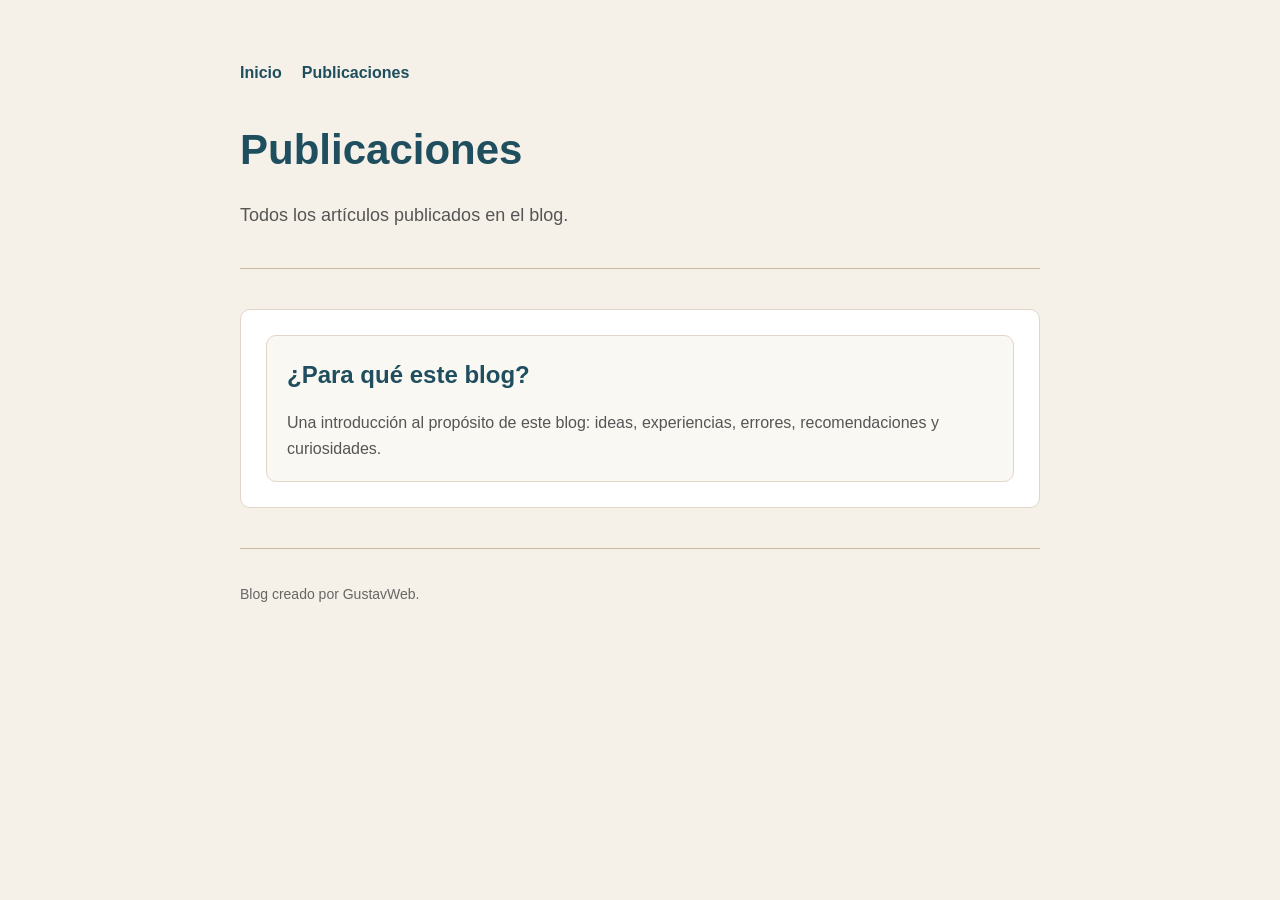
==== publicaciones.html @ 3e05adc0 "Create publicaciones.html Crear página de publicaciones" ====
<!DOCTYPE html>
<html lang="es">
<head>
  <meta charset="UTF-8">
  <meta name="viewport" content="width=device-width, initial-scale=1.0">
  <title>Publicaciones</title>
  <link rel="stylesheet" href="estilos.css">
</head>
<body>
  <header>
    <nav class="menu">
      <a href="index.html">Inicio</a>
      <a href="publicaciones.html">Publicaciones</a>
    </nav>

    <h1>Publicaciones</h1>
    <p>Todos los artículos publicados en el blog.</p>
  </header>

  <main>
    <div class="post-list">
      <article class="post-card">
        <h3><a href="posts/para-que-este-blog.html">¿Para qué este blog?</a></h3>
        <p>Una introducción al propósito de este blog: ideas, experiencias, errores, recomendaciones y curiosidades.</p>
      </article>
    </div>
  </main>

  <footer>
    <p>Blog creado por GustavWeb.</p>
  </footer>
</body>
</html>
---- estilos.css ----
body {
  font-family: Arial, sans-serif;
  max-width: 800px;
  margin: 40px auto;
  padding: 20px;
  line-height: 1.6;
  background-color: #f5f1e8;
  color: #222222;
}

header {
  margin-bottom: 40px;
  padding-bottom: 20px;
  border-bottom: 1px solid #c9b79c;
}

h1 {
  font-size: 42px;
  margin-bottom: 10px;
  color: #1f4e5f;
}

header p {
  font-size: 18px;
  color: #555555;
}

main {
  background-color: #ffffff;
  padding: 25px;
  border-radius: 10px;
  border: 1px solid #e0d6c8;
}

h2 {
  margin-top: 0;
  color: #1f4e5f;
}

ul {
  padding-left: 20px;
}

li {
  margin-bottom: 10px;
}

a {
  color: #1f4e5f;
  text-decoration: none;
  font-weight: bold;
}

a:hover {
  text-decoration: underline;
}

footer {
  margin-top: 40px;
  padding-top: 20px;
  border-top: 1px solid #c9b79c;
  font-size: 14px;
  color: #666666;
}

.post-list {
  display: grid;
  gap: 20px;
}

.post-card {
  padding: 20px;
  border: 1px solid #e0d6c8;
  border-radius: 10px;
  background-color: #faf8f3;
}

.post-card h3 {
  margin-top: 0;
  margin-bottom: 10px;
  font-size: 24px;
}

.post-card p {
  margin-bottom: 0;
  color: #555555;
}

.portada {
  width: 100%;
  max-height: 300px;
  object-fit: cover;
  border-radius: 12px;
  margin-top: 20px;
  border: 1px solid #e0d6c8;
}

.menu {
  display: flex;
  gap: 20px;
  margin-bottom: 30px;
}

.menu a {
  color: #1f4e5f;
  font-weight: bold;
  text-decoration: none;
}

.menu a:hover {
  text-decoration: underline;
}
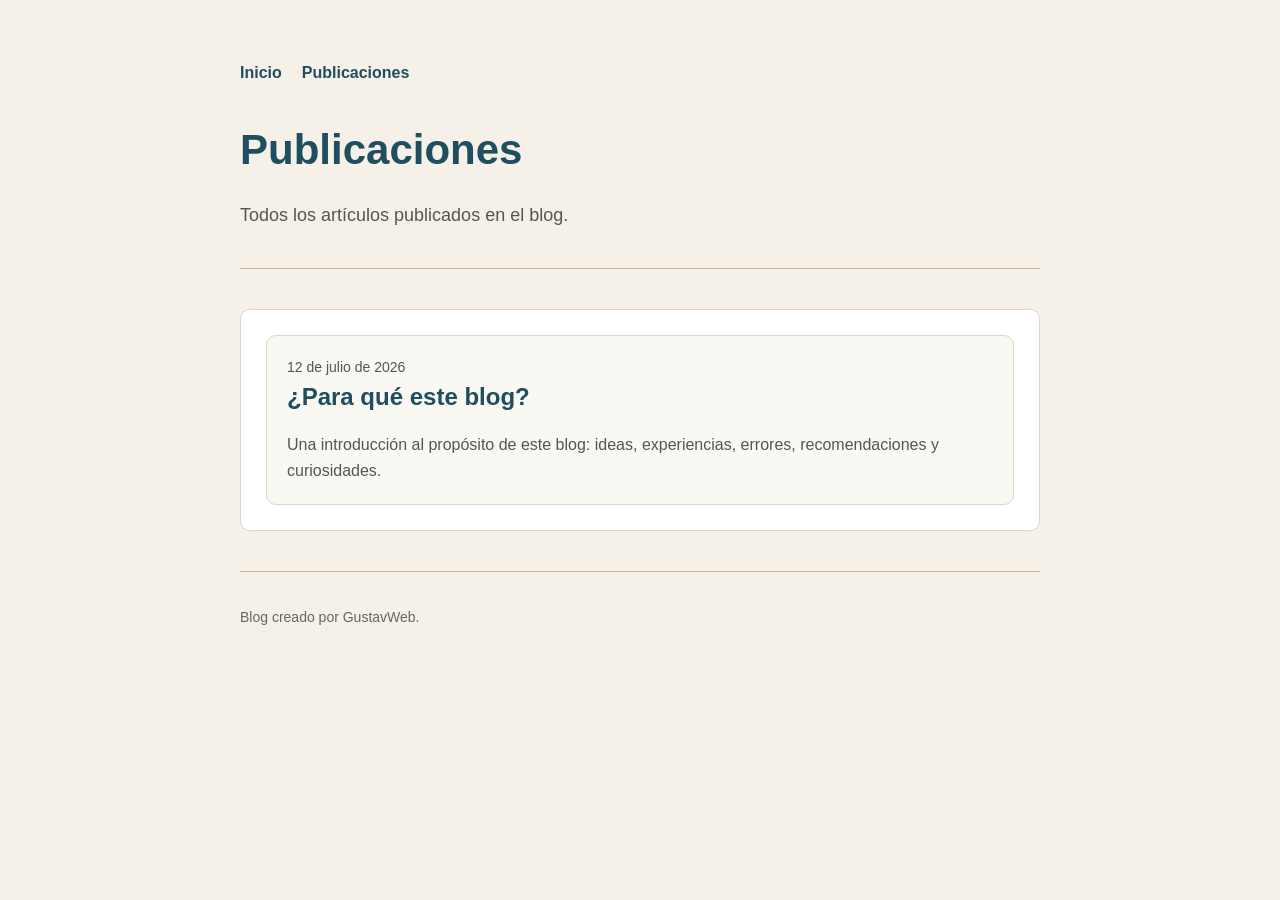
==== commit dd84e81c: "Update publicaciones.html Agregar fecha en publicaciones" ====
--- a/publicaciones.html
+++ b/publicaciones.html
@@ -19,10 +19,11 @@
 
   <main>
     <div class="post-list">
-      <article class="post-card">
+        <article class="post-card">
+        <p class="fecha">12 de julio de 2026</p>
         <h3><a href="posts/para-que-este-blog.html">¿Para qué este blog?</a></h3>
         <p>Una introducción al propósito de este blog: ideas, experiencias, errores, recomendaciones y curiosidades.</p>
-      </article>
+        </article>
     </div>
   </main>
 
--- a/estilos.css
+++ b/estilos.css
@@ -109,4 +109,26 @@
 
 .menu a:hover {
   text-decoration: underline;
+}
+
+.boton {
+  display: inline-block;
+  margin-top: 20px;
+  padding: 10px 16px;
+  background-color: #1f4e5f;
+  color: white;
+  border-radius: 8px;
+  font-weight: bold;
+}
+
+.boton:hover {
+  text-decoration: none;
+  background-color: #163946;
+}
+
+.fecha {
+  font-size: 14px;
+  color: #7a6a58;
+  margin-top: 0;
+  margin-bottom: 8px;
 }
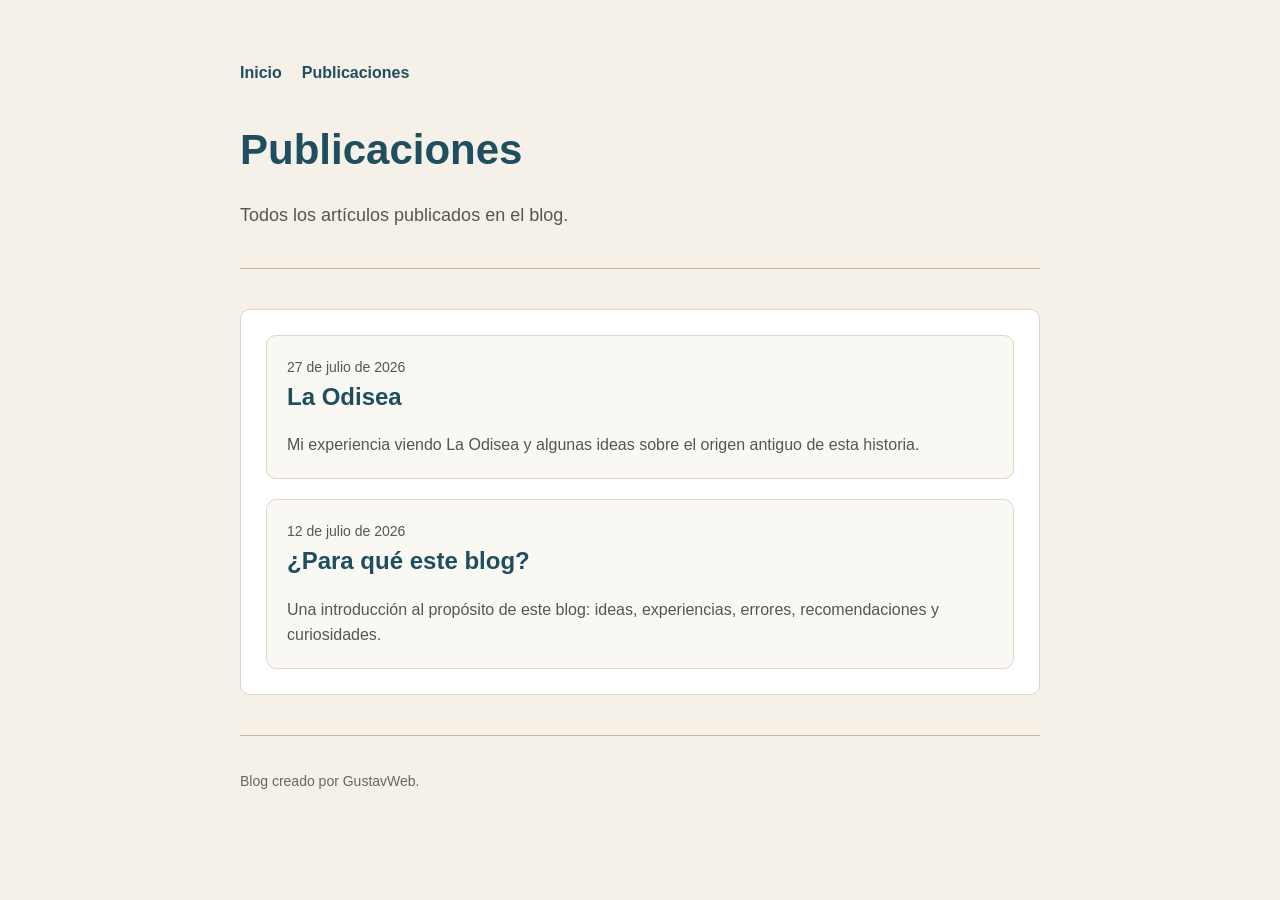
==== commit b57ce764: "Update publicaciones.html Agregar La Odisea a publicaciones" ====
--- a/publicaciones.html
+++ b/publicaciones.html
@@ -20,6 +20,13 @@
   <main>
     <div class="post-list">
         <article class="post-card">
+          <p class="fecha">27 de julio de 2026</p>
+          <h3>
+            <a href="posts/la-odisea-una-historia-antigua.html">La Odisea</a>
+          </h3>
+          <p>Mi experiencia viendo La Odisea y algunas ideas sobre el origen antiguo de esta historia.</p>
+        </article>
+        <article class="post-card">
         <p class="fecha">12 de julio de 2026</p>
         <h3><a href="posts/para-que-este-blog.html">¿Para qué este blog?</a></h3>
         <p>Una introducción al propósito de este blog: ideas, experiencias, errores, recomendaciones y curiosidades.</p>
--- a/estilos.css
+++ b/estilos.css
@@ -131,4 +131,19 @@
   color: #7a6a58;
   margin-top: 0;
   margin-bottom: 8px;
+}
+
+.hero {
+  margin: 20px 0 0;
+}
+
+.hero figcaption {
+  margin-top: 10px;
+  font-size: 18px;
+  color: #444444;
+}
+
+.titulo-oculto {
+  position: absolute;
+  left: -9999px;
 }
